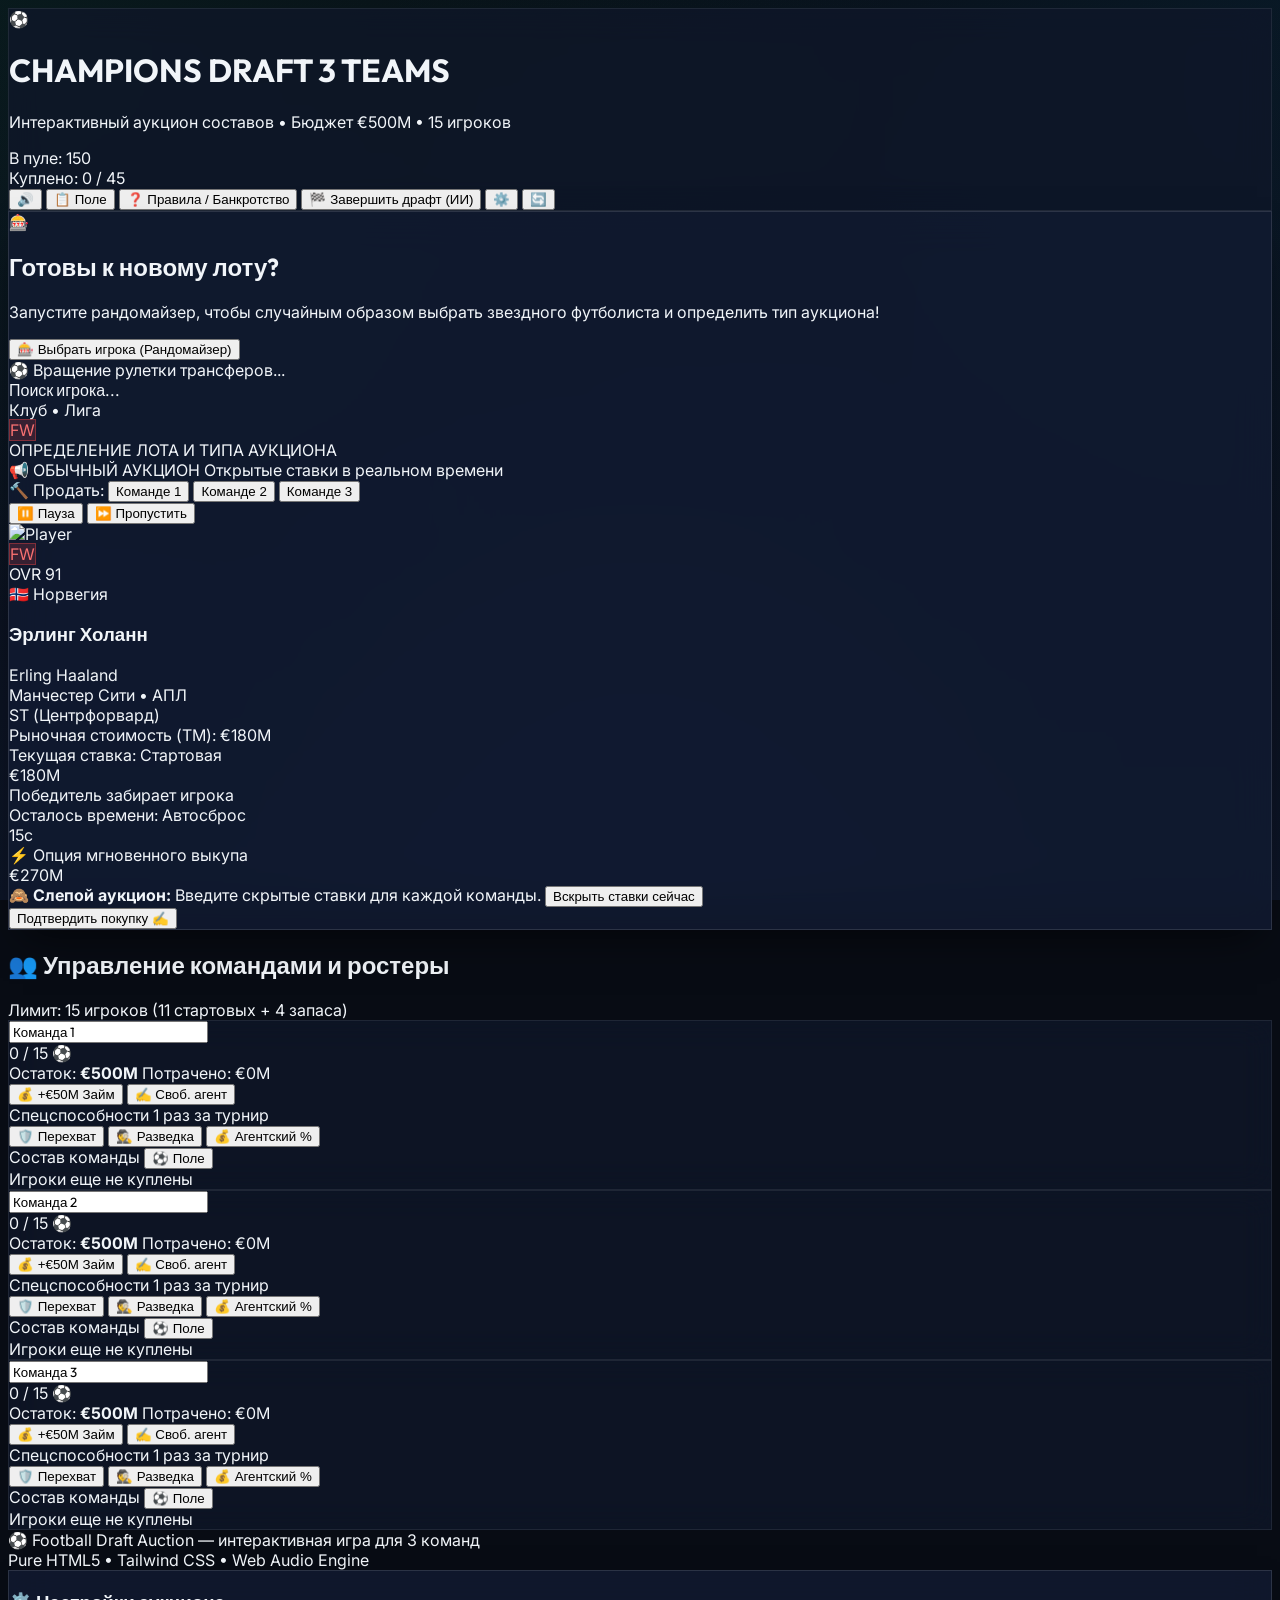
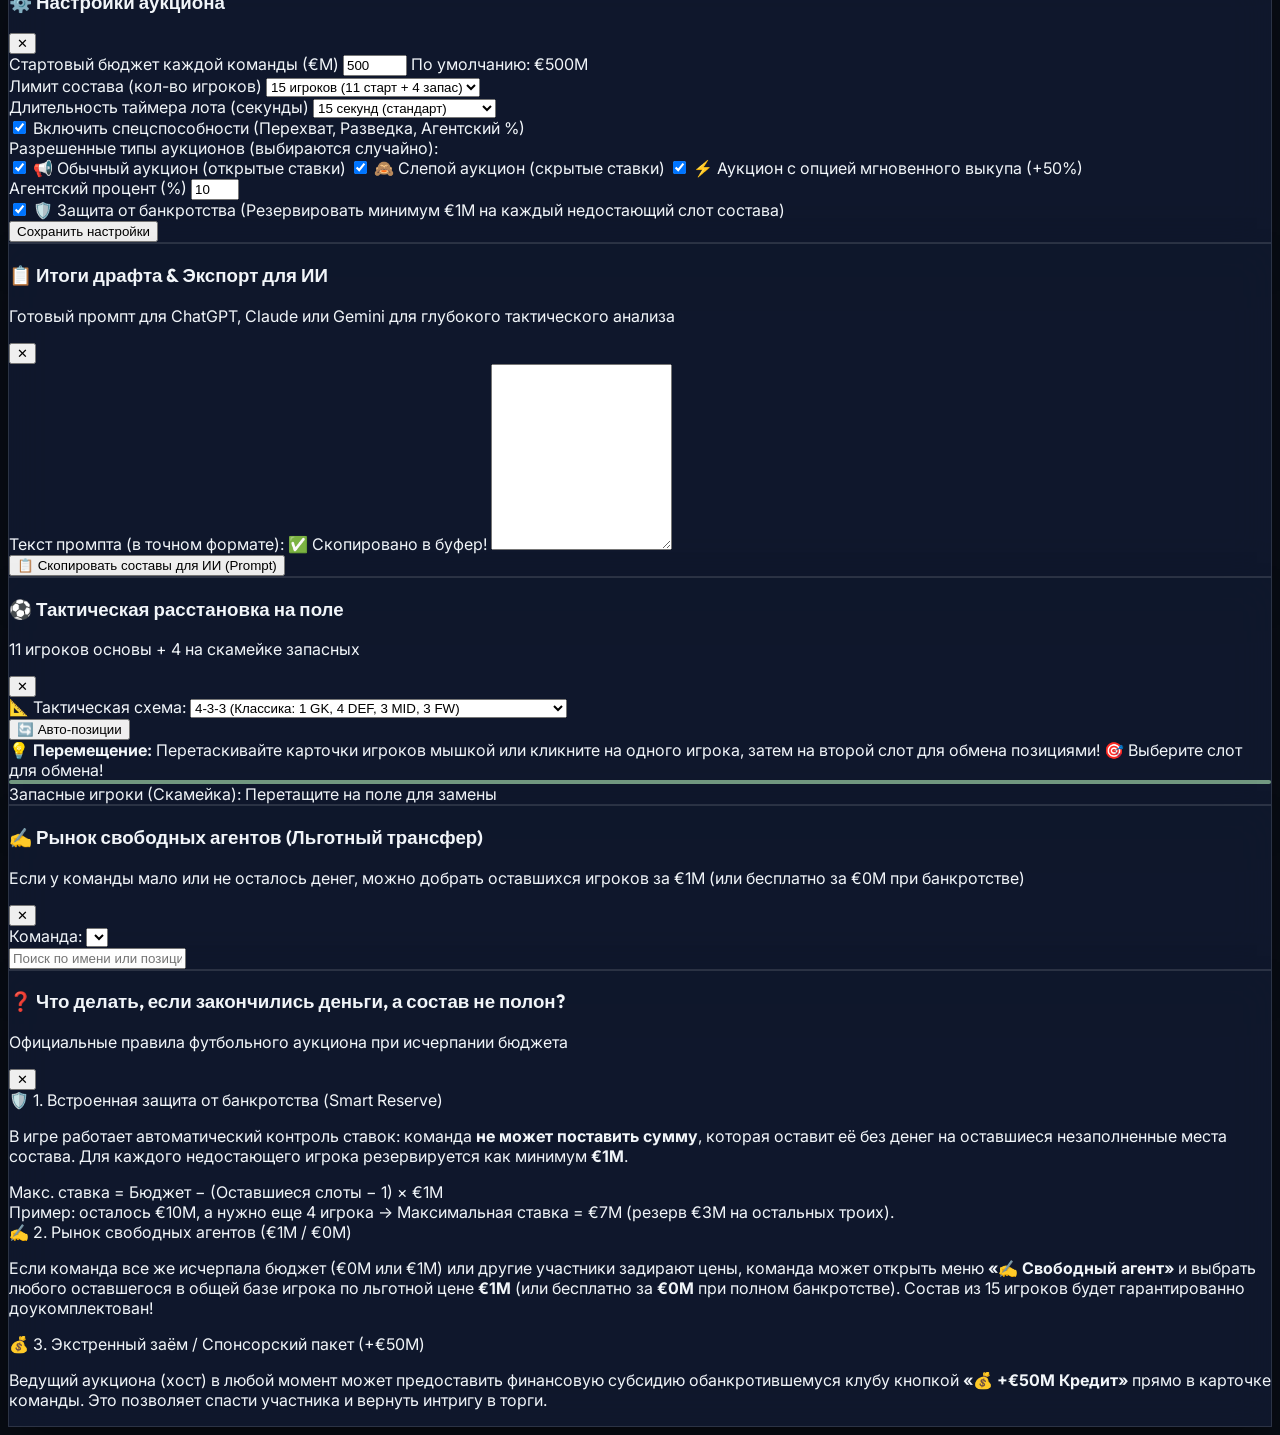
==== fooo/index.html @ 47b7b568 "Add files via upload" ====
<!DOCTYPE html>
<html lang="ru" class="dark">
<head>
  <meta charset="UTF-8" />
  <meta name="viewport" content="width=device-width, initial-scale=1.0" />
  <title>Футбольный Аукцион — Draft Game (3 Команды)</title>
  
  <!-- Tailwind CSS via CDN -->
  <script src="https://cdn.tailwindcss.com"></script>
  <script>
    tailwind.config = {
      darkMode: 'class',
      theme: {
        extend: {
          colors: {
            pitch: '#14532d',
            pitchLine: 'rgba(255, 255, 255, 0.35)'
          }
        }
      }
    };
  </script>

  <!-- Google Fonts: Outfit & Inter & JetBrains Mono -->
  <link rel="preconnect" href="https://fonts.googleapis.com">
  <link rel="preconnect" href="https://fonts.gstatic.com" crossorigin>
  <link href="https://fonts.googleapis.com/css2?family=Inter:wght@400;500;600;700&family=JetBrains+Mono:wght@500;700;800&family=Outfit:wght@400;500;600;700;800;900&display=swap" rel="stylesheet">

  <!-- Canvas Confetti CDN -->
  <script src="https://cdn.jsdelivr.net/npm/canvas-confetti@1.9.2/dist/confetti.browser.min.js"></script>

  <!-- Custom Theme Styles -->
  <link rel="stylesheet" href="css/styles.css" />
</head>
<body class="text-slate-100 flex flex-col min-h-screen selection:bg-sky-500 selection:text-white">

  <!-- ================= TOP HEADER ================= -->
  <header class="glass-panel sticky top-0 z-40 border-b border-slate-800/80 px-4 py-3 md:px-6">
    <div class="max-w-7xl mx-auto flex flex-wrap items-center justify-between gap-3">
      
      <!-- Brand & Title -->
      <div class="flex items-center gap-3">
        <div class="w-10 h-10 rounded-xl bg-gradient-to-tr from-sky-500 via-indigo-500 to-emerald-400 p-0.5 shadow-lg shadow-sky-500/20 flex items-center justify-center">
          <div class="w-full h-full bg-slate-950 rounded-[10px] flex items-center justify-center text-xl">
            ⚽
          </div>
        </div>
        <div>
          <div class="flex items-center gap-2">
            <h1 class="text-lg md:text-xl font-black font-display tracking-tight text-white flex items-center gap-1.5">
              CHAMPIONS DRAFT <span class="text-xs px-2 py-0.5 rounded-full bg-sky-500/20 text-sky-400 border border-sky-500/30 font-mono font-bold">3 TEAMS</span>
            </h1>
          </div>
          <p class="text-xs text-slate-400">Интерактивный аукцион составов • Бюджет €500M • 15 игроков</p>
        </div>
      </div>

      <!-- Quick Stats Counter -->
      <div class="flex items-center gap-3 bg-slate-950/70 border border-slate-800/80 px-4 py-1.5 rounded-xl text-xs font-mono">
        <div class="flex items-center gap-1.5">
          <span class="text-slate-400">В пуле:</span>
          <span id="stat-pool-count" class="font-bold text-sky-400">60</span>
        </div>
        <div class="w-px h-4 bg-slate-800"></div>
        <div class="flex items-center gap-1.5">
          <span class="text-slate-400">Куплено:</span>
          <span id="stat-total-drafted" class="font-bold text-emerald-400">0 / 45</span>
        </div>
      </div>

      <!-- Header Action Controls -->
      <div class="flex items-center gap-2">
        <!-- Sound Toggle -->
        <button 
          id="btn-toggle-sound" 
          type="button" 
          class="p-2 rounded-xl bg-slate-900/80 hover:bg-slate-800 border border-slate-700/60 text-slate-300 hover:text-white transition-all shadow-sm"
          title="Включить / Выключить звук"
        >
          <span id="icon-sound">🔊</span>
        </button>

        <!-- Tactical Pitch View -->
        <button 
          id="btn-open-pitch" 
          type="button" 
          class="flex items-center gap-1.5 px-3 py-2 rounded-xl bg-slate-900/80 hover:bg-slate-800 border border-slate-700/60 text-xs font-bold text-slate-200 hover:text-white transition-all shadow-sm"
          title="Тактическая расстановка на поле"
        >
          <span>📋</span>
          <span class="hidden sm:inline">Поле</span>
        </button>

        <!-- Help / Bankruptcy Rules Modal Trigger -->
        <button 
          id="btn-open-rules" 
          type="button" 
          class="flex items-center gap-1.5 px-3 py-2 rounded-xl bg-slate-900/80 hover:bg-slate-800 border border-amber-500/40 text-xs font-bold text-amber-300 hover:text-amber-200 transition-all shadow-sm"
          title="Правила драфта и что делать, если закончились деньги"
        >
          <span>❓</span>
          <span class="hidden md:inline">Правила / Банкротство</span>
        </button>

        <!-- AI Export / Finish Draft Button -->
        <button 
          id="btn-open-export" 
          type="button" 
          class="flex items-center gap-1.5 px-3.5 py-2 rounded-xl bg-gradient-to-r from-emerald-600 to-teal-600 hover:from-emerald-500 hover:to-teal-500 text-xs font-bold text-white transition-all shadow-lg shadow-emerald-600/20 hover:scale-[1.02]"
          title="Завершить драфт и скопировать составы для ИИ"
        >
          <span>🏁</span>
          <span>Завершить драфт (ИИ)</span>
        </button>

        <!-- Settings Modal Trigger -->
        <button 
          id="btn-open-settings" 
          type="button" 
          class="p-2 rounded-xl bg-slate-900/80 hover:bg-slate-800 border border-slate-700/60 text-slate-300 hover:text-white transition-all shadow-sm"
          title="Настройки аукциона"
        >
          <span>⚙️</span>
        </button>

        <!-- Reset Button -->
        <button 
          id="btn-reset-draft" 
          type="button" 
          class="p-2 rounded-xl bg-rose-950/40 hover:bg-rose-900/60 border border-rose-800/40 text-rose-300 hover:text-rose-100 transition-all shadow-sm"
          title="Сбросить аукцион и начать сначала"
        >
          <span>🔄</span>
        </button>
      </div>

    </div>
  </header>

  <!-- ================= MAIN ARENA ================= -->
  <main class="flex-1 max-w-7xl mx-auto w-full p-4 md:p-6 flex flex-col gap-6">

    <!-- AUCTION STAGE / ROULETTE CARD -->
    <section id="roulette-stage" class="glass-panel-elevated rounded-3xl p-5 md:p-7 relative overflow-hidden">
      <!-- Glow ambient backdrop -->
      <div class="absolute -top-32 -left-32 w-80 h-80 bg-sky-500/10 rounded-full blur-3xl pointer-events-none"></div>
      <div class="absolute -bottom-32 -right-32 w-80 h-80 bg-emerald-500/10 rounded-full blur-3xl pointer-events-none"></div>

      <!-- State 1: EMPTY / WAITING TO SPIN -->
      <div id="empty-lot-notice" class="py-12 md:py-16 flex flex-col items-center justify-center text-center">
        <div class="w-20 h-20 rounded-3xl bg-slate-900/90 border border-slate-700/80 shadow-2xl flex items-center justify-center text-4xl mb-4 animate-bounce">
          🎰
        </div>
        <h2 class="text-2xl md:text-3xl font-black font-display tracking-tight text-white mb-2">
          Готовы к новому лоту?
        </h2>
        <p class="text-slate-400 text-sm max-w-md mb-6">
          Запустите рандомайзер, чтобы случайным образом выбрать звездного футболиста и определить тип аукциона!
        </p>
        <button 
          id="btn-spin-roulette" 
          type="button" 
          class="flex items-center gap-3 px-8 py-4 rounded-2xl bg-gradient-to-r from-sky-500 via-indigo-500 to-emerald-400 hover:from-sky-400 hover:via-indigo-400 hover:to-emerald-300 text-slate-950 font-black text-base md:text-lg uppercase tracking-wider shadow-xl shadow-sky-500/30 hover:scale-[1.03] active:scale-[0.98] transition-all"
        >
          <span class="text-2xl">🎰</span>
          <span>Выбрать игрока (Рандомайзер)</span>
        </button>
      </div>

      <!-- State 2: ROULETTE SPINNING ANIMATION -->
      <div id="roulette-anim-box" class="hidden py-14 flex flex-col items-center justify-center text-center">
        <div class="relative w-full max-w-lg p-6 rounded-3xl bg-slate-950/90 border-2 border-sky-400/50 shadow-2xl overflow-hidden">
          <div class="absolute inset-x-0 top-0 h-1 bg-gradient-to-r from-sky-500 via-indigo-500 to-emerald-400 shimmer-effect"></div>
          
          <div class="flex items-center justify-center gap-2 mb-2">
            <span class="animate-spin text-2xl">⚽</span>
            <span class="text-xs uppercase tracking-widest text-sky-400 font-bold">Вращение рулетки трансферов...</span>
          </div>

          <div class="py-4">
            <div id="roulette-ticker-name" class="text-3xl md:text-4xl font-black font-display text-white tracking-wide truncate">
              Поиск игрока...
            </div>
            <div id="roulette-ticker-club" class="text-sm text-slate-400 font-medium mt-1">
              Клуб • Лига
            </div>
            <div class="mt-3 flex justify-center">
              <span id="roulette-ticker-pos" class="px-3 py-1 rounded-lg text-xs font-bold badge-pos-FW">
                FW
              </span>
            </div>
          </div>

          <div class="text-[11px] font-mono text-slate-500 tracking-wider">
            ОПРЕДЕЛЕНИЕ ЛОТА И ТИПА АУКЦИОНА
          </div>
        </div>
      </div>

      <!-- State 3: ACTIVE LOT DETAILS & BIDDING CONSOLE -->
      <div id="active-lot-card" class="hidden">
        
        <!-- Header row of the active lot -->
        <div class="flex flex-wrap items-center justify-between gap-3 mb-6 pb-4 border-b border-slate-800/80">
          <div class="flex items-center gap-3">
            <span id="auction-type-badge" class="px-3 py-1 rounded-full text-xs font-bold uppercase tracking-wider bg-sky-500/20 text-sky-400 border border-sky-500/40">
              📢 ОБЫЧНЫЙ АУКЦИОН
            </span>
            <span id="auction-type-desc" class="text-xs text-slate-400 hidden sm:inline">
              Открытые ставки в реальном времени
            </span>
          </div>

          <!-- Controls: Manual Sell & Skip lot -->
          <div class="flex items-center gap-2 flex-wrap">
            <!-- Manual Sell Bar -->
            <div class="flex items-center gap-1.5 bg-slate-900/90 border border-slate-700/80 rounded-xl p-1 text-xs">
              <span class="text-slate-400 px-1.5 font-semibold text-[11px]">🔨 Продать:</span>
              <button type="button" class="quick-sell-btn px-2.5 py-1 rounded-lg bg-sky-500/20 hover:bg-sky-500/30 text-sky-300 font-bold border border-sky-500/30 transition-colors" data-team="1">Команде 1</button>
              <button type="button" class="quick-sell-btn px-2.5 py-1 rounded-lg bg-emerald-500/20 hover:bg-emerald-500/30 text-emerald-300 font-bold border border-emerald-500/30 transition-colors" data-team="2">Команде 2</button>
              <button type="button" class="quick-sell-btn px-2.5 py-1 rounded-lg bg-amber-500/20 hover:bg-amber-500/30 text-amber-300 font-bold border border-amber-500/30 transition-colors" data-team="3">Команде 3</button>
            </div>

            <!-- Pause / Resume timer -->
            <button 
              id="btn-pause-lot" 
              type="button" 
              class="px-3 py-1.5 rounded-xl bg-slate-900 hover:bg-slate-800 border border-slate-700/70 text-xs font-bold text-slate-300 hover:text-white transition-all"
              title="Приостановить или возобновить таймер"
            >
              ⏸️ Пауза
            </button>

            <!-- Skip lot -->
            <button 
              id="btn-skip-lot" 
              type="button" 
              class="px-3.5 py-1.5 rounded-xl bg-rose-950/40 hover:bg-rose-900/60 border border-rose-700/50 text-xs font-bold text-rose-300 hover:text-white transition-all"
              title="Пропустить лот, если никто не делает ставки"
            >
              ⏩ Пропустить
            </button>
          </div>
        </div>

        <!-- Ability Banners (Agent Fee / Veto) -->
        <div id="agent-fee-banner" class="hidden mb-4 p-3 rounded-xl bg-amber-950/40 border border-amber-500/50 text-amber-200 text-xs font-medium flex items-center gap-2 shadow-lg"></div>
        <div id="veto-banner" class="hidden mb-4 p-3 rounded-xl bg-rose-950/40 border border-rose-500/50 text-rose-200 text-xs font-medium flex items-center gap-2 shadow-lg"></div>

        <!-- Player Card Grid (Split: Player Info | Live Auction State) -->
        <div class="grid grid-cols-1 lg:grid-cols-12 gap-6 items-center">
          
          <!-- LEFT: Big Player Visual Card (5 Cols) -->
          <div class="lg:col-span-5 flex flex-col sm:flex-row lg:flex-col items-center gap-5 p-5 rounded-2xl bg-slate-950/70 border border-slate-800/80 relative overflow-hidden">
            
            <!-- Player Avatar / Jersey -->
            <div class="relative w-36 h-36 md:w-44 md:h-44 rounded-2xl overflow-hidden bg-slate-900 border-2 border-slate-700 flex-shrink-0 shadow-2xl">
              <img 
                id="lot-player-photo" 
                src="" 
                alt="Player" 
                class="w-full h-full object-cover object-top"
              />
              <div class="absolute top-2 left-2 flex flex-col gap-1">
                <span id="lot-player-pos" class="px-2.5 py-0.5 rounded-lg text-xs font-black badge-pos-FW shadow">
                  FW
                </span>
              </div>
              <div class="absolute bottom-2 right-2 bg-slate-950/90 border border-slate-700 px-2 py-0.5 rounded-lg text-xs font-mono font-bold text-amber-400">
                OVR <span id="lot-player-rating">91</span>
              </div>
            </div>

            <!-- Player Metadata -->
            <div class="flex-1 text-center sm:text-left lg:text-center w-full min-w-0">
              <div class="flex items-center justify-center sm:justify-start lg:justify-center gap-2 mb-1">
                <span id="lot-player-flag" class="text-xl">🇳🇴</span>
                <span id="lot-player-country" class="text-xs text-slate-400 font-medium">Норвегия</span>
              </div>

              <h3 id="lot-player-name" class="text-2xl md:text-3xl font-black font-display text-white truncate">
                Эрлинг Холанн
              </h3>
              <div id="lot-player-name-en" class="text-xs text-slate-500 font-medium -mt-0.5 truncate">
                Erling Haaland
              </div>

              <div class="flex items-center justify-center sm:justify-start lg:justify-center gap-2 mt-2">
                <span id="lot-player-club" class="text-sm font-semibold text-slate-200">
                  Манчестер Сити
                </span>
                <span class="text-slate-600">•</span>
                <span id="lot-player-league" class="text-xs text-slate-400">
                  АПЛ
                </span>
              </div>

              <div id="lot-player-role" class="text-xs text-sky-400 font-medium mt-1">
                ST (Центрфорвард)
              </div>

              <!-- Base Market Value -->
              <div class="mt-4 pt-3 border-t border-slate-800/80 flex items-center justify-between text-xs px-2">
                <span class="text-slate-400">Рыночная стоимость (TM):</span>
                <span id="lot-player-price" class="text-base font-bold font-mono text-emerald-400">€180M</span>
              </div>
            </div>

          </div>

          <!-- RIGHT: Live Auction Dashboard & Bids Console (7 Cols) -->
          <div class="lg:col-span-7 flex flex-col gap-5">
            
            <!-- Live Bid & Timer Meter -->
            <div class="grid grid-cols-1 sm:grid-cols-2 gap-4">
              
              <!-- Current Price Box -->
              <div class="p-4 rounded-2xl bg-slate-950/80 border border-slate-800 flex flex-col justify-between">
                <div class="flex items-center justify-between text-xs text-slate-400 mb-1">
                  <span>Текущая ставка:</span>
                  <span id="leading-team-display" class="font-bold">Стартовая</span>
                </div>
                <div id="current-bid-amount" class="text-3xl md:text-4xl font-black font-mono text-sky-400">
                  €180M
                </div>
                <div class="text-[11px] text-slate-500 mt-1">
                  Победитель забирает игрока
                </div>
              </div>

              <!-- Countdown Timer Box -->
              <div class="p-4 rounded-2xl bg-slate-950/80 border border-slate-800 flex flex-col justify-between relative overflow-hidden">
                <div class="flex items-center justify-between text-xs text-slate-400 mb-1">
                  <span>Осталось времени:</span>
                  <span class="text-[10px] uppercase font-mono text-slate-500">Автосброс</span>
                </div>
                <div id="timer-display" class="text-3xl md:text-4xl font-black font-mono text-white">
                  15с
                </div>
                <!-- Progress Line -->
                <div class="w-full bg-slate-800 h-2 rounded-full overflow-hidden mt-2">
                  <div id="timer-progress-bar" class="h-full bg-sky-500 w-full transition-all duration-1000 linear"></div>
                </div>
              </div>

            </div>

            <!-- BUYOUT BANNER (if Buyout mode) -->
            <div id="buyout-action-box" class="hidden p-3.5 rounded-2xl bg-amber-950/30 border border-amber-500/40">
              <div class="flex items-center justify-between gap-2 mb-2">
                <div class="flex items-center gap-2 text-xs text-amber-300 font-bold uppercase tracking-wider">
                  <span>⚡</span>
                  <span>Опция мгновенного выкупа</span>
                </div>
                <span id="buyout-price-tag" class="text-sm font-black font-mono text-amber-400">€270M</span>
              </div>
              <div id="buyout-teams-btns" class="flex flex-wrap gap-2">
                <!-- Injected via app.js -->
              </div>
            </div>

            <!-- BIDDING PANEL 1: Standard Live Auction -->
            <div id="standard-bid-panel" class="grid grid-cols-1 md:grid-cols-3 gap-3">
              <!-- Dynamically populated for 3 teams -->
            </div>

            <!-- BIDDING PANEL 2: Blind Auction -->
            <div id="blind-bid-panel" class="hidden flex flex-col gap-3">
              <div class="text-xs text-purple-300 bg-purple-950/40 border border-purple-500/40 p-2.5 rounded-xl flex items-center justify-between">
                <span>🙈 <strong>Слепой аукцион:</strong> Введите скрытые ставки для каждой команды.</span>
                <button 
                  id="btn-reveal-blind" 
                  type="button" 
                  class="px-3 py-1 rounded-lg bg-purple-600 hover:bg-purple-500 text-white font-bold text-xs transition-colors"
                >
                  Вскрыть ставки сейчас
                </button>
              </div>
              <div id="blind-bid-cards-container" class="grid grid-cols-1 md:grid-cols-3 gap-3">
                <!-- Populated via app.js -->
              </div>
            </div>

            <!-- WINNER DECLARATION OVERLAY / BANNER -->
            <div id="lot-winner-declaration" class="hidden p-4 rounded-2xl bg-gradient-to-r from-emerald-950/90 to-slate-900 border-2 border-emerald-500 shadow-2xl flex flex-col sm:flex-row items-center justify-between gap-4 animate-fade-in">
              <div id="winner-declare-text" class="text-center sm:text-left">
                <!-- Injected via app.js -->
              </div>
              <button 
                id="btn-confirm-sale" 
                type="button" 
                class="px-6 py-3 rounded-xl bg-emerald-500 hover:bg-emerald-400 text-slate-950 font-black text-sm uppercase tracking-wider shadow-lg shadow-emerald-500/30 transition-all hover:scale-105 active:scale-95 flex-shrink-0"
              >
                Подтвердить покупку ✍️
              </button>
            </div>

          </div>

        </div>

      </div>

    </section>

    <!-- ================= 3 TEAMS COMMAND STATIONS ================= -->
    <section>
      <div class="flex items-center justify-between mb-3 px-1">
        <h2 class="text-base md:text-lg font-bold font-display uppercase tracking-wider text-slate-300 flex items-center gap-2">
          <span>👥</span>
          <span>Управление командами и ростеры</span>
        </h2>
        <span class="text-xs text-slate-400">Лимит: 15 игроков (11 стартовых + 4 запаса)</span>
      </div>

      <!-- 3 Teams Horizontal Grid -->
      <div id="teams-container" class="grid grid-cols-1 lg:grid-cols-3 gap-4 md:gap-5">
        <!-- Rendered by app.js: Team 1, Team 2, Team 3 -->
      </div>
    </section>

  </main>

  <!-- ================= FOOTER ================= -->
  <footer class="border-t border-slate-800/80 mt-auto py-4 px-6 text-center text-xs text-slate-500">
    <div class="max-w-7xl mx-auto flex flex-col sm:flex-row items-center justify-between gap-2">
      <div>⚽ Football Draft Auction — интерактивная игра для 3 команд</div>
      <div class="font-mono text-[11px] text-slate-600">Pure HTML5 • Tailwind CSS • Web Audio Engine</div>
    </div>
  </footer>

  <!-- ================= MODALS ================= -->

  <!-- 1. SETTINGS MODAL -->
  <div id="modal-settings" class="hidden fixed inset-0 z-50 flex items-center justify-center p-4 bg-slate-950/80 backdrop-blur-md">
    <div class="glass-panel-elevated rounded-3xl p-6 md:p-8 max-w-lg w-full border border-slate-700/80 shadow-2xl max-h-[90vh] overflow-y-auto">
      
      <div class="flex items-center justify-between pb-4 border-b border-slate-800 mb-5">
        <h3 class="text-xl font-bold font-display text-white flex items-center gap-2">
          <span>⚙️</span>
          <span>Настройки аукциона</span>
        </h3>
        <button id="btn-close-settings" type="button" class="text-slate-400 hover:text-white p-1 text-xl font-bold">
          ✕
        </button>
      </div>

      <form id="settings-form" class="space-y-4" onsubmit="event.preventDefault();">
        
        <!-- Starting Budget -->
        <div>
          <label class="block text-xs font-semibold text-slate-300 mb-1">
            Стартовый бюджет каждой команды (€M)
          </label>
          <input 
            id="setting-starting-budget" 
            type="number" 
            min="100" 
            max="1000" 
            step="50" 
            value="500" 
            class="w-full px-3.5 py-2.5 rounded-xl bg-slate-950 border border-slate-700 font-mono text-sm text-white focus:outline-none focus:border-sky-500"
          />
          <span class="text-[11px] text-slate-500">По умолчанию: €500M</span>
        </div>

        <!-- Squad Limit -->
        <div>
          <label class="block text-xs font-semibold text-slate-300 mb-1">
            Лимит состава (кол-во игроков)
          </label>
          <select 
            id="setting-squad-limit" 
            class="w-full px-3.5 py-2.5 rounded-xl bg-slate-950 border border-slate-700 font-mono text-sm text-white focus:outline-none focus:border-sky-500"
          >
            <option value="11">11 игроков (только старт)</option>
            <option value="15" selected>15 игроков (11 старт + 4 запас)</option>
            <option value="18">18 игроков (11 старт + 7 запас)</option>
          </select>
        </div>

        <!-- Timer Duration -->
        <div>
          <label class="block text-xs font-semibold text-slate-300 mb-1">
            Длительность таймера лота (секунды)
          </label>
          <select 
            id="setting-timer-duration" 
            class="w-full px-3.5 py-2.5 rounded-xl bg-slate-950 border border-slate-700 font-mono text-sm text-white focus:outline-none focus:border-sky-500"
          >
            <option value="10">10 секунд (быстрый темп)</option>
            <option value="15" selected>15 секунд (стандарт)</option>
            <option value="20">20 секунд</option>
            <option value="30">30 секунд</option>
          </select>
        </div>

        <!-- Special Abilities Toggle -->
        <div class="pt-2 border-t border-slate-800">
          <label class="flex items-center gap-3 cursor-pointer">
            <input 
              id="setting-enable-abilities" 
              type="checkbox" 
              checked 
              class="w-4 h-4 rounded border-slate-700 text-sky-500 focus:ring-0 bg-slate-950 cursor-pointer"
            />
            <span class="text-xs font-medium text-slate-200">
              Включить спецспособности (Перехват, Разведка, Агентский %)
            </span>
          </label>
        </div>

        <!-- Unique Auction Types Checkboxes -->
        <div class="pt-2 border-t border-slate-800">
          <label class="block text-xs font-semibold text-slate-300 mb-2">
            Разрешенные типы аукционов (выбираются случайно):
          </label>
          <div class="space-y-2">
            <label class="flex items-center gap-2.5 text-xs text-slate-300 cursor-pointer">
              <input id="setting-type-standard" type="checkbox" checked class="w-4 h-4 rounded text-sky-500 bg-slate-950 border-slate-700" />
              <span>📢 Обычный аукцион (открытые ставки)</span>
            </label>
            <label class="flex items-center gap-2.5 text-xs text-slate-300 cursor-pointer">
              <input id="setting-type-blind" type="checkbox" checked class="w-4 h-4 rounded text-purple-500 bg-slate-950 border-slate-700" />
              <span>🙈 Слепой аукцион (скрытые ставки)</span>
            </label>
            <label class="flex items-center gap-2.5 text-xs text-slate-300 cursor-pointer">
              <input id="setting-type-buyout" type="checkbox" checked class="w-4 h-4 rounded text-amber-500 bg-slate-950 border-slate-700" />
              <span>⚡ Аукцион с опцией мгновенного выкупа (+50%)</span>
            </label>
          </div>
        </div>

        <!-- Agent Fee Percent -->
        <div class="pt-2 border-t border-slate-800">
          <label class="block text-xs font-semibold text-slate-300 mb-1">
            Агентский процент (%)
          </label>
          <input 
            id="setting-agent-percent" 
            type="number" 
            min="5" 
            max="30" 
            step="5" 
            value="10" 
            class="w-full px-3.5 py-2.5 rounded-xl bg-slate-950 border border-slate-700 font-mono text-sm text-white focus:outline-none focus:border-sky-500"
          />
        </div>

        <!-- Anti-Bankruptcy Reserve Protection -->
        <div class="pt-2 border-t border-slate-800">
          <label class="flex items-center gap-3 cursor-pointer">
            <input 
              id="setting-reserve-protection" 
              type="checkbox" 
              checked 
              class="w-4 h-4 rounded border-slate-700 text-sky-500 focus:ring-0 bg-slate-950 cursor-pointer"
            />
            <span class="text-xs font-medium text-slate-200">
              🛡️ Защита от банкротства (Резервировать минимум €1M на каждый недостающий слот состава)
            </span>
          </label>
        </div>

        <!-- Submit & Actions -->
        <div class="pt-4 flex items-center justify-end gap-3">
          <button 
            id="btn-save-settings" 
            type="button" 
            class="w-full py-3 rounded-xl bg-sky-500 hover:bg-sky-400 text-slate-950 font-bold text-sm transition-all shadow-lg shadow-sky-500/20"
          >
            Сохранить настройки
          </button>
        </div>

      </form>

    </div>
  </div>

  <!-- 2. AI PROMPT EXPORT MODAL -->
  <div id="modal-ai-export" class="hidden fixed inset-0 z-50 flex items-center justify-center p-4 bg-slate-950/85 backdrop-blur-md">
    <div class="glass-panel-elevated rounded-3xl p-6 md:p-8 max-w-2xl w-full border border-slate-700/80 shadow-2xl max-h-[90vh] flex flex-col">
      
      <div class="flex items-center justify-between pb-4 border-b border-slate-800 mb-4 flex-shrink-0">
        <div>
          <h3 class="text-xl font-bold font-display text-white flex items-center gap-2">
            <span>📋</span>
            <span>Итоги драфта & Экспорт для ИИ</span>
          </h3>
          <p class="text-xs text-slate-400 mt-0.5">
            Готовый промпт для ChatGPT, Claude или Gemini для глубокого тактического анализа
          </p>
        </div>
        <button id="btn-close-export" type="button" class="text-slate-400 hover:text-white p-1 text-xl font-bold">
          ✕
        </button>
      </div>

      <!-- Prompt Text Preview -->
      <div class="flex-1 overflow-hidden flex flex-col mb-4">
        <label class="text-xs font-semibold text-slate-300 mb-1.5 flex items-center justify-between">
          <span>Текст промпта (в точном формате):</span>
          <span id="copy-feedback" class="hidden text-emerald-400 text-xs font-bold animate-pulse">
            ✅ Скопировано в буфер!
          </span>
        </label>
        <textarea 
          id="ai-prompt-textarea" 
          rows="12" 
          readonly 
          class="w-full flex-1 p-3.5 rounded-xl bg-slate-950 border border-slate-800 font-mono text-xs text-slate-200 resize-none focus:outline-none focus:border-emerald-500 selection:bg-emerald-500 selection:text-black leading-relaxed"
        ></textarea>
      </div>

      <!-- Copy Button -->
      <div class="flex-shrink-0 flex items-center gap-3">
        <button 
          id="btn-copy-prompt" 
          type="button" 
          class="w-full py-4 rounded-xl bg-gradient-to-r from-emerald-500 to-teal-500 hover:from-emerald-400 hover:to-teal-400 text-slate-950 font-black text-sm uppercase tracking-wider transition-all shadow-xl shadow-emerald-500/25 flex items-center justify-center gap-2 hover:scale-[1.01] active:scale-[0.99]"
        >
          <span class="text-lg">📋</span>
          <span>Скопировать составы для ИИ (Prompt)</span>
        </button>
      </div>

    </div>
  </div>

  <!-- 3. TACTICAL PITCH MODAL -->
  <div id="modal-pitch" class="hidden fixed inset-0 z-50 flex items-center justify-center p-4 bg-slate-950/85 backdrop-blur-md">
    <div class="glass-panel-elevated rounded-3xl p-5 md:p-6 max-w-3xl w-full border border-slate-700/80 shadow-2xl max-h-[92vh] flex flex-col overflow-y-auto">
      
      <div class="flex items-center justify-between pb-3 border-b border-slate-800 mb-4 flex-shrink-0">
        <div>
          <h3 class="text-lg md:text-xl font-bold font-display text-white flex items-center gap-2">
            <span>⚽</span>
            <span>Тактическая расстановка на поле</span>
          </h3>
          <p class="text-xs text-slate-400">11 игроков основы + 4 на скамейке запасных</p>
        </div>
        <button id="btn-close-pitch" type="button" class="text-slate-400 hover:text-white p-1 text-xl font-bold">
          ✕
        </button>
      </div>

      <!-- Team Tabs -->
      <div id="pitch-team-tabs" class="flex items-center gap-2 mb-3 flex-wrap flex-shrink-0">
        <!-- Rendered via app.js -->
      </div>

      <!-- Formation & Tactical Bar -->
      <div class="flex flex-wrap items-center justify-between gap-3 mb-3 p-3 rounded-xl bg-slate-950/90 border border-slate-800 flex-shrink-0">
        <div class="flex items-center gap-2 flex-wrap">
          <label class="text-xs font-bold text-slate-300">📐 Тактическая схема:</label>
          <select 
            id="pitch-formation-select" 
            class="px-3 py-1.5 rounded-lg bg-slate-900 border border-slate-700 text-xs font-bold font-mono text-sky-400 focus:outline-none focus:border-sky-500 cursor-pointer"
          >
            <option value="4-3-3">4-3-3 (Классика: 1 GK, 4 DEF, 3 MID, 3 FW)</option>
            <option value="4-2-3-1">4-2-3-1 (Современная: 1 GK, 4 DEF, 2 CDM, 3 CAM, 1 ST)</option>
            <option value="4-4-2">4-4-2 (Британская: 1 GK, 4 DEF, 4 MID, 2 FW)</option>
            <option value="3-5-2">3-5-2 (Атакующая: 1 GK, 3 DEF, 5 MID, 2 FW)</option>
            <option value="3-4-3">3-4-3 (Тотальная: 1 GK, 3 DEF, 4 MID, 3 FW)</option>
            <option value="5-3-2">5-3-2 (Защитная: 1 GK, 5 DEF, 3 MID, 2 FW)</option>
            <option value="4-1-2-1-2">4-1-2-1-2 (Ромб: 1 GK, 4 DEF, 1 CDM, 2 CM, 1 CAM, 2 ST)</option>
          </select>
        </div>
        <div class="flex items-center gap-2">
          <button 
            id="btn-pitch-auto-arrange" 
            type="button" 
            class="px-3 py-1.5 rounded-lg bg-slate-800 hover:bg-slate-700 text-slate-300 hover:text-white border border-slate-700 text-xs font-semibold transition-all flex items-center gap-1.5"
            title="Автоматически распределить игроков по оптимальным позициям"
          >
            <span>🔄</span>
            <span>Авто-позиции</span>
          </button>
        </div>
      </div>

      <!-- Drag & Drop Help Hint -->
      <div class="mb-3 px-3 py-2 rounded-xl bg-sky-950/40 border border-sky-500/30 text-sky-300 text-xs flex items-center justify-between flex-shrink-0">
        <span class="flex items-center gap-2">
          <span>💡</span>
          <span><strong>Перемещение:</strong> Перетаскивайте карточки игроков мышкой или кликните на одного игрока, затем на второй слот для обмена позициями!</span>
        </span>
        <span id="pitch-selection-indicator" class="hidden text-xs font-bold text-amber-400 animate-pulse">
          🎯 Выберите слот для обмена!
        </span>
      </div>

      <!-- Stats Line -->
      <div id="pitch-stats-display" class="mb-3 p-2.5 rounded-xl bg-slate-950/80 border border-slate-800 text-slate-300 flex-shrink-0">
        <!-- Rendered via app.js -->
      </div>

      <!-- Visual Football Field -->
      <div class="football-pitch w-full min-h-[420px] md:min-h-[480px] flex flex-col justify-between p-3 relative shadow-2xl mb-4">
        <!-- Field Markings -->
        <div class="pitch-line pitch-center-line"></div>
        <div class="pitch-line pitch-center-circle"></div>
        <div class="pitch-line pitch-penalty-top"></div>
        <div class="pitch-line pitch-penalty-bottom"></div>

        <!-- Starters Dynamic Grid -->
        <div id="pitch-starters" class="relative z-10 w-full h-full flex flex-col justify-between flex-1 py-1">
          <!-- Attack / Midfield / Defense / GK lines -->
        </div>
      </div>

      <!-- Bench / Substitutes Box -->
      <div class="p-3 rounded-2xl bg-slate-950/80 border border-slate-800 flex-shrink-0">
        <div class="text-xs font-semibold text-slate-400 uppercase tracking-wider mb-2 flex items-center justify-between">
          <span>Запасные игроки (Скамейка):</span>
          <span class="text-[11px] text-slate-500">Перетащите на поле для замены</span>
        </div>
        <div id="pitch-bench" class="grid grid-cols-2 sm:grid-cols-4 gap-2">
          <!-- Rendered via app.js -->
        </div>
      </div>

    </div>
  </div>

  <!-- 4. FREE AGENTS MODAL -->
  <div id="modal-free-agent" class="hidden fixed inset-0 z-50 flex items-center justify-center p-4 bg-slate-950/85 backdrop-blur-md">
    <div class="glass-panel-elevated rounded-3xl p-6 md:p-8 max-w-3xl w-full border border-slate-700/80 shadow-2xl max-h-[90vh] flex flex-col">
      <div class="flex items-center justify-between pb-3 border-b border-slate-800 mb-4 flex-shrink-0">
        <div>
          <h3 class="text-xl font-bold font-display text-white flex items-center gap-2">
            <span>✍️</span>
            <span>Рынок свободных агентов (Льготный трансфер)</span>
          </h3>
          <p class="text-xs text-slate-400 mt-0.5">
            Если у команды мало или не осталось денег, можно добрать оставшихся игроков за €1M (или бесплатно за €0M при банкротстве)
          </p>
        </div>
        <button id="btn-close-free-agent" type="button" class="text-slate-400 hover:text-white p-1 text-xl font-bold">
          ✕
        </button>
      </div>

      <div class="flex flex-wrap items-center justify-between gap-3 mb-4 flex-shrink-0">
        <div class="flex items-center gap-2">
          <label class="text-xs font-semibold text-slate-400">Команда:</label>
          <select id="free-agent-team-select" class="px-3 py-1.5 rounded-xl bg-slate-900 border border-slate-700 text-xs font-bold text-white focus:outline-none focus:border-sky-500">
            <!-- options populated via app.js -->
          </select>
        </div>
        <div class="flex items-center gap-2">
          <input 
            type="text" 
            id="free-agent-search" 
            placeholder="Поиск по имени или позиции..." 
            class="px-3 py-1.5 rounded-xl bg-slate-950 border border-slate-700 text-xs text-white placeholder-slate-500 focus:outline-none focus:border-sky-500 w-52"
          />
        </div>
      </div>

      <!-- Free Agents List -->
      <div id="free-agents-list" class="flex-1 overflow-y-auto space-y-2 pr-1 max-h-[50vh]">
        <!-- Populated via app.js -->
      </div>
    </div>
  </div>

  <!-- 5. RULES & BANKRUPTCY HELP MODAL -->
  <div id="modal-rules-help" class="hidden fixed inset-0 z-50 flex items-center justify-center p-4 bg-slate-950/85 backdrop-blur-md">
    <div class="glass-panel-elevated rounded-3xl p-6 md:p-8 max-w-2xl w-full border border-slate-700/80 shadow-2xl max-h-[90vh] overflow-y-auto">
      <div class="flex items-center justify-between pb-3 border-b border-slate-800 mb-4">
        <div>
          <h3 class="text-xl font-bold font-display text-white flex items-center gap-2">
            <span>❓</span>
            <span>Что делать, если закончились деньги, а состав не полон?</span>
          </h3>
          <p class="text-xs text-slate-400 mt-1">Официальные правила футбольного аукциона при исчерпании бюджета</p>
        </div>
        <button id="btn-close-rules" type="button" class="text-slate-400 hover:text-white p-1 text-xl font-bold">
          ✕
        </button>
      </div>

      <div class="space-y-4 text-xs md:text-sm text-slate-300 leading-relaxed">
        <div class="p-4 rounded-2xl bg-sky-950/40 border border-sky-500/40 shadow-lg">
          <div class="font-bold text-sky-300 text-base mb-1.5 flex items-center gap-2">
            <span>🛡️</span>
            <span>1. Встроенная защита от банкротства (Smart Reserve)</span>
          </div>
          <p class="text-slate-300">
            В игре работает автоматический контроль ставок: команда <strong>не может поставить сумму</strong>, которая оставит её без денег на оставшиеся незаполненные места состава.
            Для каждого недостающего игрока резервируется как минимум <strong>€1M</strong>.
          </p>
          <div class="mt-2 text-xs font-mono bg-slate-900/80 p-2.5 rounded-xl border border-sky-500/20 text-sky-200">
            Макс. ставка = Бюджет − (Оставшиеся слоты − 1) × €1M<br/>
            Пример: осталось €10M, а нужно еще 4 игрока → Максимальная ставка = €7M (резерв €3M на остальных троих).
          </div>
        </div>

        <div class="p-4 rounded-2xl bg-emerald-950/40 border border-emerald-500/40 shadow-lg">
          <div class="font-bold text-emerald-300 text-base mb-1.5 flex items-center gap-2">
            <span>✍️</span>
            <span>2. Рынок свободных агентов (€1M / €0M)</span>
          </div>
          <p class="text-slate-300">
            Если команда все же исчерпала бюджет (€0M или €1M) или другие участники задирают цены, команда может открыть меню <strong>«✍️ Свободный агент»</strong> и выбрать любого оставшегося в общей базе игрока по льготной цене <strong>€1M</strong> (или бесплатно за <strong>€0M</strong> при полном банкротстве). Состав из 15 игроков будет гарантированно доукомплектован!
          </p>
        </div>

        <div class="p-4 rounded-2xl bg-amber-950/40 border border-amber-500/40 shadow-lg">
          <div class="font-bold text-amber-300 text-base mb-1.5 flex items-center gap-2">
            <span>💰</span>
            <span>3. Экстренный заём / Спонсорский пакет (+€50M)</span>
          </div>
          <p class="text-slate-300">
            Ведущий аукциона (хост) в любой момент может предоставить финансовую субсидию обанкротившемуся клубу кнопкой <strong>«💰 +€50M Кредит»</strong> прямо в карточке команды. Это позволяет спасти участника и вернуть интригу в торги.
          </p>
        </div>
      </div>
    </div>
  </div>

  <!-- Toast Notification Center -->
  <div id="toast-container" class="fixed bottom-5 right-5 z-50 flex flex-col gap-2 max-w-sm pointer-events-none"></div>

  <!-- Scripts -->
  <script src="js/players.js"></script>
  <script src="js/audio.js"></script>
  <script src="js/app.js"></script>

</body>
</html>
---- fooo/css/styles.css ----
/* Custom Theme & Animations for Football Draft Auction */

@import url('https://fonts.googleapis.com/css2?family=Outfit:wght@300;400;500;600;700;800;900&family=Inter:wght@400;500;600;700&family=JetBrains+Mono:wght@500;700&display=swap');

:root {
  --font-display: 'Outfit', sans-serif;
  --font-sans: 'Inter', sans-serif;
  --font-mono: 'JetBrains Mono', monospace;
}

body {
  font-family: var(--font-sans);
  background-color: #080c14;
  background-image: 
    radial-gradient(at 0% 0%, rgba(16, 185, 129, 0.08) 0px, transparent 50%),
    radial-gradient(at 100% 0%, rgba(14, 165, 233, 0.08) 0px, transparent 50%),
    radial-gradient(at 50% 100%, rgba(99, 102, 241, 0.08) 0px, transparent 50%),
    linear-gradient(180deg, #080c14 0%, #0d1527 100%);
  background-attachment: fixed;
  color: #f1f5f9;
  min-height: 100vh;
}

h1, h2, h3, h4, .font-display {
  font-family: var(--font-display);
}

.font-mono-numbers {
  font-family: var(--font-mono);
}

/* Glassmorphism Classes */
.glass-panel {
  background: rgba(15, 23, 42, 0.75);
  backdrop-filter: blur(16px);
  -webkit-backdrop-filter: blur(16px);
  border: 1px solid rgba(255, 255, 255, 0.08);
}

.glass-panel-elevated {
  background: rgba(17, 27, 49, 0.85);
  backdrop-filter: blur(20px);
  -webkit-backdrop-filter: blur(20px);
  border: 1px solid rgba(255, 255, 255, 0.12);
  box-shadow: 0 20px 40px -15px rgba(0, 0, 0, 0.6);
}

.glass-card-interactive {
  transition: all 0.25s cubic-bezier(0.4, 0, 0.2, 1);
}
.glass-card-interactive:hover {
  border-color: rgba(56, 189, 248, 0.3);
  transform: translateY(-2px);
  box-shadow: 0 10px 25px -5px rgba(14, 165, 233, 0.15);
}

/* Position Colors */
.badge-pos-GK {
  background: rgba(245, 158, 11, 0.18);
  color: #fbbf24;
  border: 1px solid rgba(245, 158, 11, 0.4);
}
.badge-pos-DEF {
  background: rgba(14, 165, 233, 0.18);
  color: #38bdf8;
  border: 1px solid rgba(14, 165, 233, 0.4);
}
.badge-pos-MID {
  background: rgba(16, 185, 129, 0.18);
  color: #34d399;
  border: 1px solid rgba(16, 185, 129, 0.4);
}
.badge-pos-FW {
  background: rgba(239, 68, 68, 0.18);
  color: #f87171;
  border: 1px solid rgba(239, 68, 68, 0.4);
}

/* Neon Glow utilities */
.glow-emerald {
  box-shadow: 0 0 25px -5px rgba(16, 185, 129, 0.45);
}
.glow-cyan {
  box-shadow: 0 0 25px -5px rgba(14, 165, 233, 0.45);
}
.glow-amber {
  box-shadow: 0 0 25px -5px rgba(245, 158, 11, 0.45);
}
.glow-purple {
  box-shadow: 0 0 25px -5px rgba(168, 85, 247, 0.45);
}

/* Custom Scrollbars */
::-webkit-scrollbar {
  width: 6px;
  height: 6px;
}
::-webkit-scrollbar-track {
  background: rgba(15, 23, 42, 0.5);
}
::-webkit-scrollbar-thumb {
  background: rgba(100, 116, 139, 0.4);
  border-radius: 9999px;
}
::-webkit-scrollbar-thumb:hover {
  background: rgba(148, 163, 184, 0.6);
}

/* Roulette & Animation */
@keyframes pulseGlow {
  0%, 100% {
    box-shadow: 0 0 20px rgba(14, 165, 233, 0.3), inset 0 0 15px rgba(14, 165, 233, 0.1);
  }
  50% {
    box-shadow: 0 0 35px rgba(14, 165, 233, 0.6), inset 0 0 25px rgba(14, 165, 233, 0.3);
  }
}

.roulette-active {
  animation: pulseGlow 1.2s infinite ease-in-out;
}

@keyframes shakeLot {
  0%, 100% { transform: translateX(0); }
  25% { transform: translateX(-4px) rotate(-0.5deg); }
  75% { transform: translateX(4px) rotate(0.5deg); }
}
.shake-anim {
  animation: shakeLot 0.25s ease-in-out;
}

/* Tactical Football Field */
.football-pitch {
  background: #14532d;
  background-image: 
    repeating-linear-gradient(
      0deg,
      #166534,
      #166534 40px,
      #15803d 40px,
      #15803d 80px
    );
  position: relative;
  border: 2px solid rgba(255, 255, 255, 0.4);
  border-radius: 12px;
  overflow: hidden;
  box-shadow: inset 0 0 40px rgba(0, 0, 0, 0.5);
}

.pitch-line {
  position: absolute;
  border-color: rgba(255, 255, 255, 0.35);
  border-style: solid;
  pointer-events: none;
}

.pitch-center-circle {
  position: absolute;
  top: 50%;
  left: 50%;
  transform: translate(-50%, -50%);
  width: 90px;
  height: 90px;
  border: 2px solid rgba(255, 255, 255, 0.35);
  border-radius: 50%;
}

.pitch-center-line {
  position: absolute;
  top: 50%;
  left: 0;
  right: 0;
  height: 2px;
  background-color: rgba(255, 255, 255, 0.35);
}

.pitch-penalty-top {
  position: absolute;
  top: 0;
  left: 20%;
  right: 20%;
  height: 55px;
  border-left: 2px solid rgba(255, 255, 255, 0.35);
  border-right: 2px solid rgba(255, 255, 255, 0.35);
  border-bottom: 2px solid rgba(255, 255, 255, 0.35);
}

.pitch-penalty-bottom {
  position: absolute;
  bottom: 0;
  left: 20%;
  right: 20%;
  height: 55px;
  border-left: 2px solid rgba(255, 255, 255, 0.35);
  border-right: 2px solid rgba(255, 255, 255, 0.35);
  border-top: 2px solid rgba(255, 255, 255, 0.35);
}

/* Card Rarity Badge Shimmer */
.shimmer-effect {
  background: linear-gradient(
    90deg,
    rgba(255, 255, 255, 0) 0%,
    rgba(255, 255, 255, 0.15) 50%,
    rgba(255, 255, 255, 0) 100%
  );
  background-size: 200% 100%;
  animation: shimmer 2.5s infinite;
}

@keyframes shimmer {
  0% { background-position: -200% 0; }
  100% { background-position: 200% 0; }
}

/* Circular Timer Progress */
.timer-svg circle {
  transition: stroke-dashoffset 0.15s linear, stroke 0.3s ease;
}

/* Pitch Drag & Drop & Selection Styles */
.pitch-player-token {
  cursor: grab;
  user-select: none;
  -webkit-user-select: none;
  transition: transform 0.18s cubic-bezier(0.4, 0, 0.2, 1), box-shadow 0.18s ease;
}

.pitch-player-token:active {
  cursor: grabbing;
  transform: scale(1.08);
}

.pitch-token-dragging {
  opacity: 0.45;
  transform: scale(0.95);
}

.slot-drag-hover {
  outline: 2px dashed #38bdf8 !important;
  background-color: rgba(56, 189, 248, 0.25) !important;
  transform: scale(1.06);
}

.token-selected-ring {
  box-shadow: 0 0 0 3px #38bdf8, 0 0 20px rgba(56, 189, 248, 0.6) !important;
  transform: scale(1.08);
  animation: pulseSelect 1.5s infinite ease-in-out;
}

@keyframes pulseSelect {
  0%, 100% {
    box-shadow: 0 0 0 3px #38bdf8, 0 0 15px rgba(56, 189, 248, 0.4);
  }
  50% {
    box-shadow: 0 0 0 4px #34d399, 0 0 25px rgba(52, 211, 153, 0.7);
  }
}
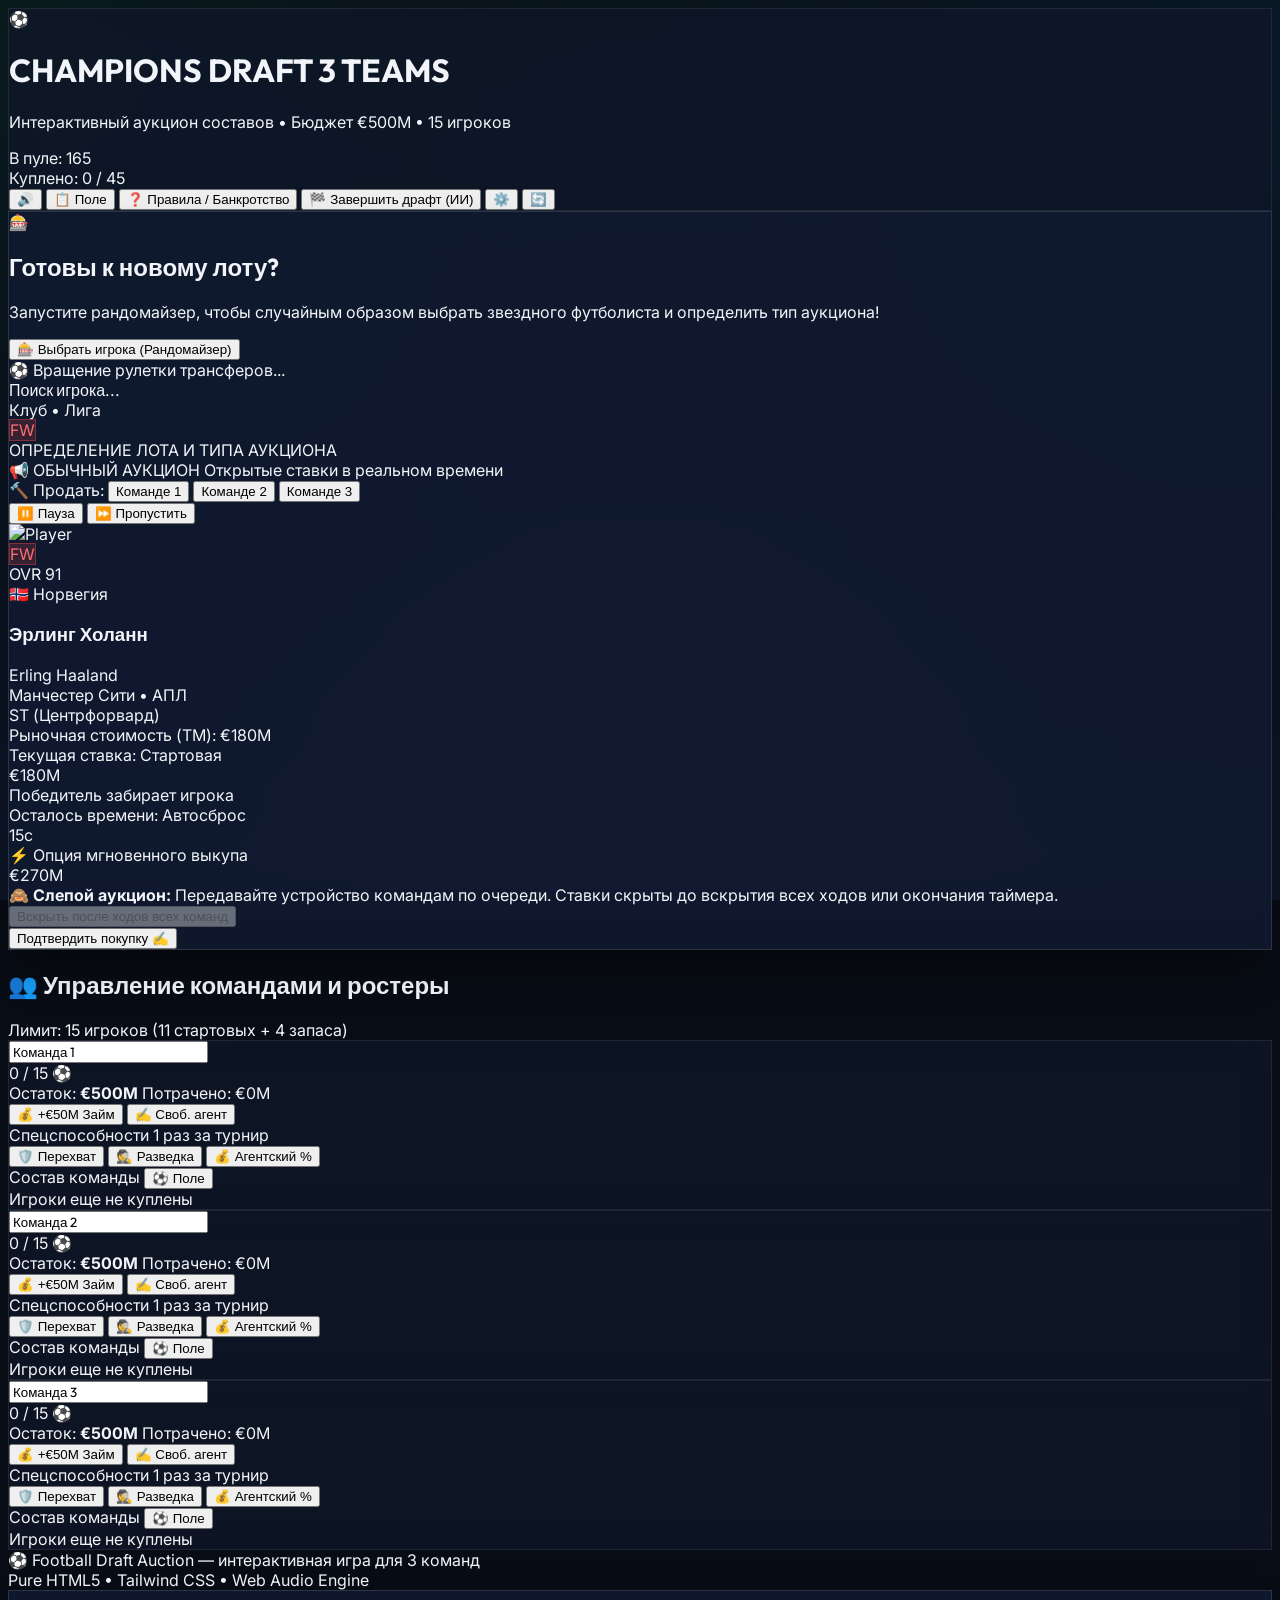
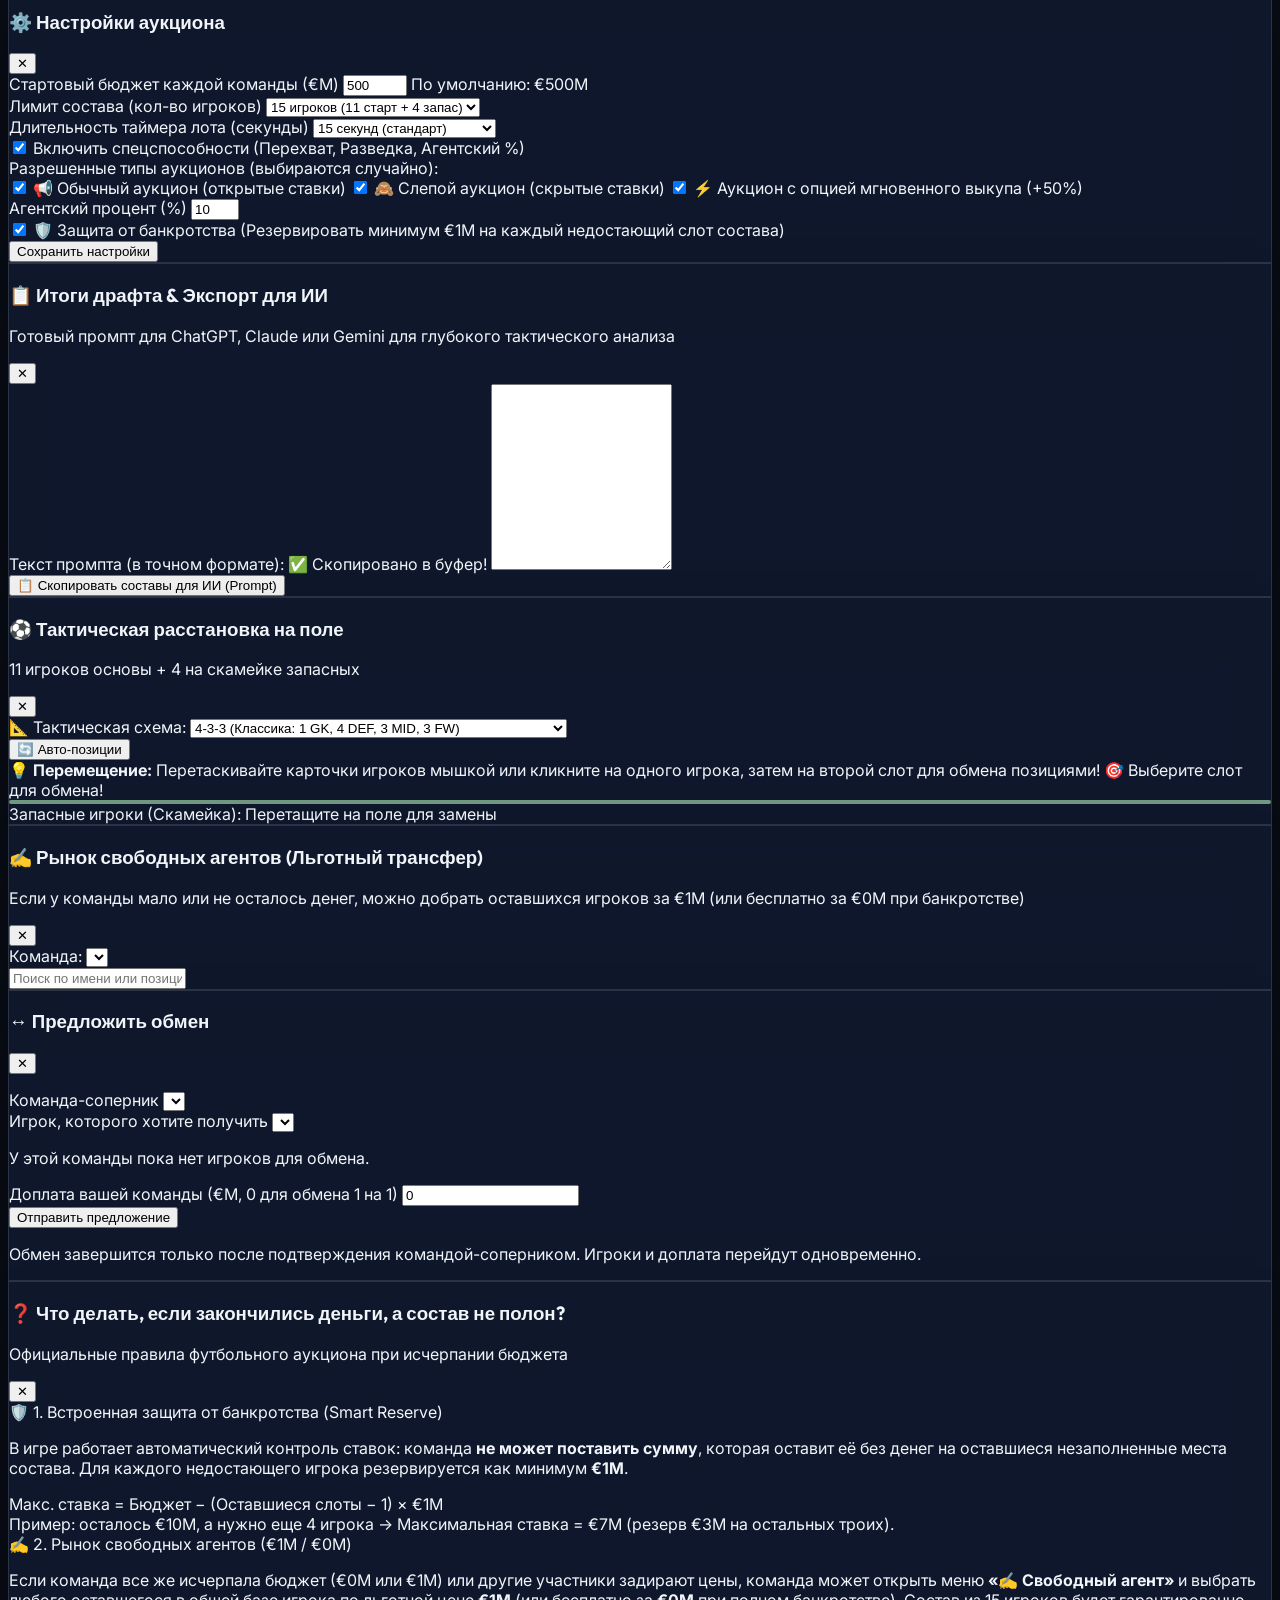
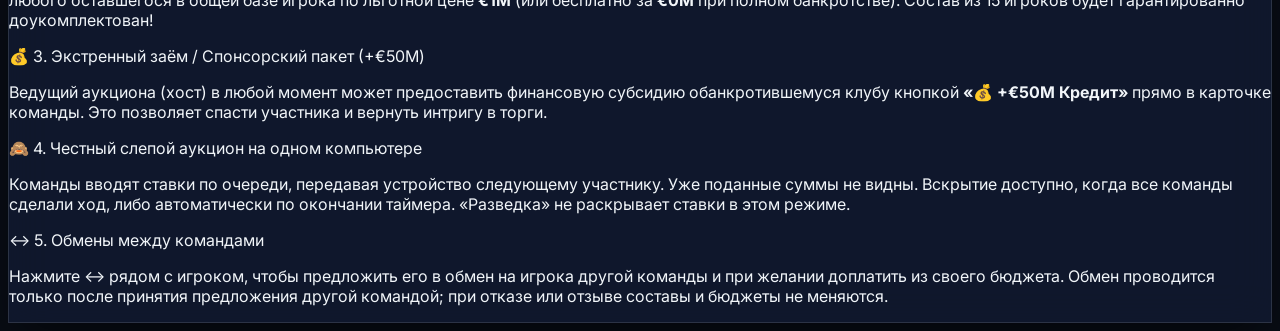
==== commit 9241060f: "Add files via upload" ====
--- a/fooo/index.html
+++ b/fooo/index.html
@@ -59,7 +59,7 @@
       <div class="flex items-center gap-3 bg-slate-950/70 border border-slate-800/80 px-4 py-1.5 rounded-xl text-xs font-mono">
         <div class="flex items-center gap-1.5">
           <span class="text-slate-400">В пуле:</span>
-          <span id="stat-pool-count" class="font-bold text-sky-400">60</span>
+          <span id="stat-pool-count" class="font-bold text-sky-400">165</span>
         </div>
         <div class="w-px h-4 bg-slate-800"></div>
         <div class="flex items-center gap-1.5">
@@ -366,14 +366,15 @@
 
             <!-- BIDDING PANEL 2: Blind Auction -->
             <div id="blind-bid-panel" class="hidden flex flex-col gap-3">
-              <div class="text-xs text-purple-300 bg-purple-950/40 border border-purple-500/40 p-2.5 rounded-xl flex items-center justify-between">
-                <span>🙈 <strong>Слепой аукцион:</strong> Введите скрытые ставки для каждой команды.</span>
+              <div class="text-xs text-purple-300 bg-purple-950/40 border border-purple-500/40 p-2.5 rounded-xl flex items-center justify-between gap-3">
+                <span>🙈 <strong>Слепой аукцион:</strong> Передавайте устройство командам по очереди. Ставки скрыты до вскрытия всех ходов или окончания таймера.</span>
                 <button 
                   id="btn-reveal-blind" 
                   type="button" 
-                  class="px-3 py-1 rounded-lg bg-purple-600 hover:bg-purple-500 text-white font-bold text-xs transition-colors"
+                  class="px-3 py-1 rounded-lg bg-purple-600 hover:bg-purple-500 text-white font-bold text-xs transition-colors disabled:opacity-50 disabled:cursor-not-allowed"
+                  disabled
                 >
-                  Вскрыть ставки сейчас
+                  Вскрыть после ходов всех команд
                 </button>
               </div>
               <div id="blind-bid-cards-container" class="grid grid-cols-1 md:grid-cols-3 gap-3">
@@ -766,7 +767,40 @@
     </div>
   </div>
 
-  <!-- 5. RULES & BANKRUPTCY HELP MODAL -->
+  <!-- 5. PLAYER EXCHANGE MODAL -->
+  <div id="modal-trade" class="hidden fixed inset-0 z-50 flex items-center justify-center p-4 bg-slate-950/85 backdrop-blur-md">
+    <div class="glass-panel-elevated rounded-3xl p-6 md:p-8 max-w-xl w-full border border-slate-700/80 shadow-2xl">
+      <div class="flex items-center justify-between pb-3 border-b border-slate-800 mb-4">
+        <h3 class="text-xl font-bold font-display text-white flex items-center gap-2">
+          <span>↔️</span>
+          <span>Предложить обмен</span>
+        </h3>
+        <button id="btn-close-trade" type="button" class="text-slate-400 hover:text-white p-1 text-xl font-bold">✕</button>
+      </div>
+      <p id="trade-offer-summary" class="text-sm text-slate-300 mb-4"></p>
+      <div class="space-y-4">
+        <div>
+          <label for="trade-target-team" class="block text-xs font-semibold text-slate-300 mb-1">Команда-соперник</label>
+          <select id="trade-target-team" class="w-full px-3 py-2 rounded-xl bg-slate-950 border border-slate-700 text-sm text-white focus:outline-none focus:border-sky-500"></select>
+        </div>
+        <div>
+          <label for="trade-target-player" class="block text-xs font-semibold text-slate-300 mb-1">Игрок, которого хотите получить</label>
+          <select id="trade-target-player" class="w-full px-3 py-2 rounded-xl bg-slate-950 border border-slate-700 text-sm text-white focus:outline-none focus:border-sky-500"></select>
+          <p id="trade-target-empty" class="hidden text-xs text-amber-300 mt-1">У этой команды пока нет игроков для обмена.</p>
+        </div>
+        <div>
+          <label for="trade-cash" class="block text-xs font-semibold text-slate-300 mb-1">Доплата вашей команды (€M, 0 для обмена 1 на 1)</label>
+          <input id="trade-cash" type="number" min="0" step="1" value="0" class="w-full px-3 py-2 rounded-xl bg-slate-950 border border-slate-700 text-sm font-mono text-white focus:outline-none focus:border-sky-500" />
+        </div>
+      </div>
+      <div class="flex justify-end gap-2 mt-6">
+        <button id="btn-submit-trade" type="button" class="px-4 py-2 rounded-xl bg-sky-600 hover:bg-sky-500 text-white text-sm font-bold transition-colors">Отправить предложение</button>
+      </div>
+      <p class="text-xs text-slate-500 mt-3">Обмен завершится только после подтверждения командой-соперником. Игроки и доплата перейдут одновременно.</p>
+    </div>
+  </div>
+
+  <!-- 6. RULES & BANKRUPTCY HELP MODAL -->
   <div id="modal-rules-help" class="hidden fixed inset-0 z-50 flex items-center justify-center p-4 bg-slate-950/85 backdrop-blur-md">
     <div class="glass-panel-elevated rounded-3xl p-6 md:p-8 max-w-2xl w-full border border-slate-700/80 shadow-2xl max-h-[90vh] overflow-y-auto">
       <div class="flex items-center justify-between pb-3 border-b border-slate-800 mb-4">
@@ -817,6 +851,26 @@
             Ведущий аукциона (хост) в любой момент может предоставить финансовую субсидию обанкротившемуся клубу кнопкой <strong>«💰 +€50M Кредит»</strong> прямо в карточке команды. Это позволяет спасти участника и вернуть интригу в торги.
           </p>
         </div>
+
+        <div class="p-4 rounded-2xl bg-purple-950/40 border border-purple-500/40 shadow-lg">
+          <div class="font-bold text-purple-300 text-base mb-1.5 flex items-center gap-2">
+            <span>🙈</span>
+            <span>4. Честный слепой аукцион на одном компьютере</span>
+          </div>
+          <p class="text-slate-300">
+            Команды вводят ставки по очереди, передавая устройство следующему участнику. Уже поданные суммы не видны. Вскрытие доступно, когда все команды сделали ход, либо автоматически по окончании таймера. «Разведка» не раскрывает ставки в этом режиме.
+          </p>
+        </div>
+
+        <div class="p-4 rounded-2xl bg-sky-950/40 border border-sky-500/40 shadow-lg">
+          <div class="font-bold text-sky-300 text-base mb-1.5 flex items-center gap-2">
+            <span>↔️</span>
+            <span>5. Обмены между командами</span>
+          </div>
+          <p class="text-slate-300">
+            Нажмите ↔ рядом с игроком, чтобы предложить его в обмен на игрока другой команды и при желании доплатить из своего бюджета. Обмен проводится только после принятия предложения другой командой; при отказе или отзыве составы и бюджеты не меняются.
+          </p>
+        </div>
       </div>
     </div>
   </div>
